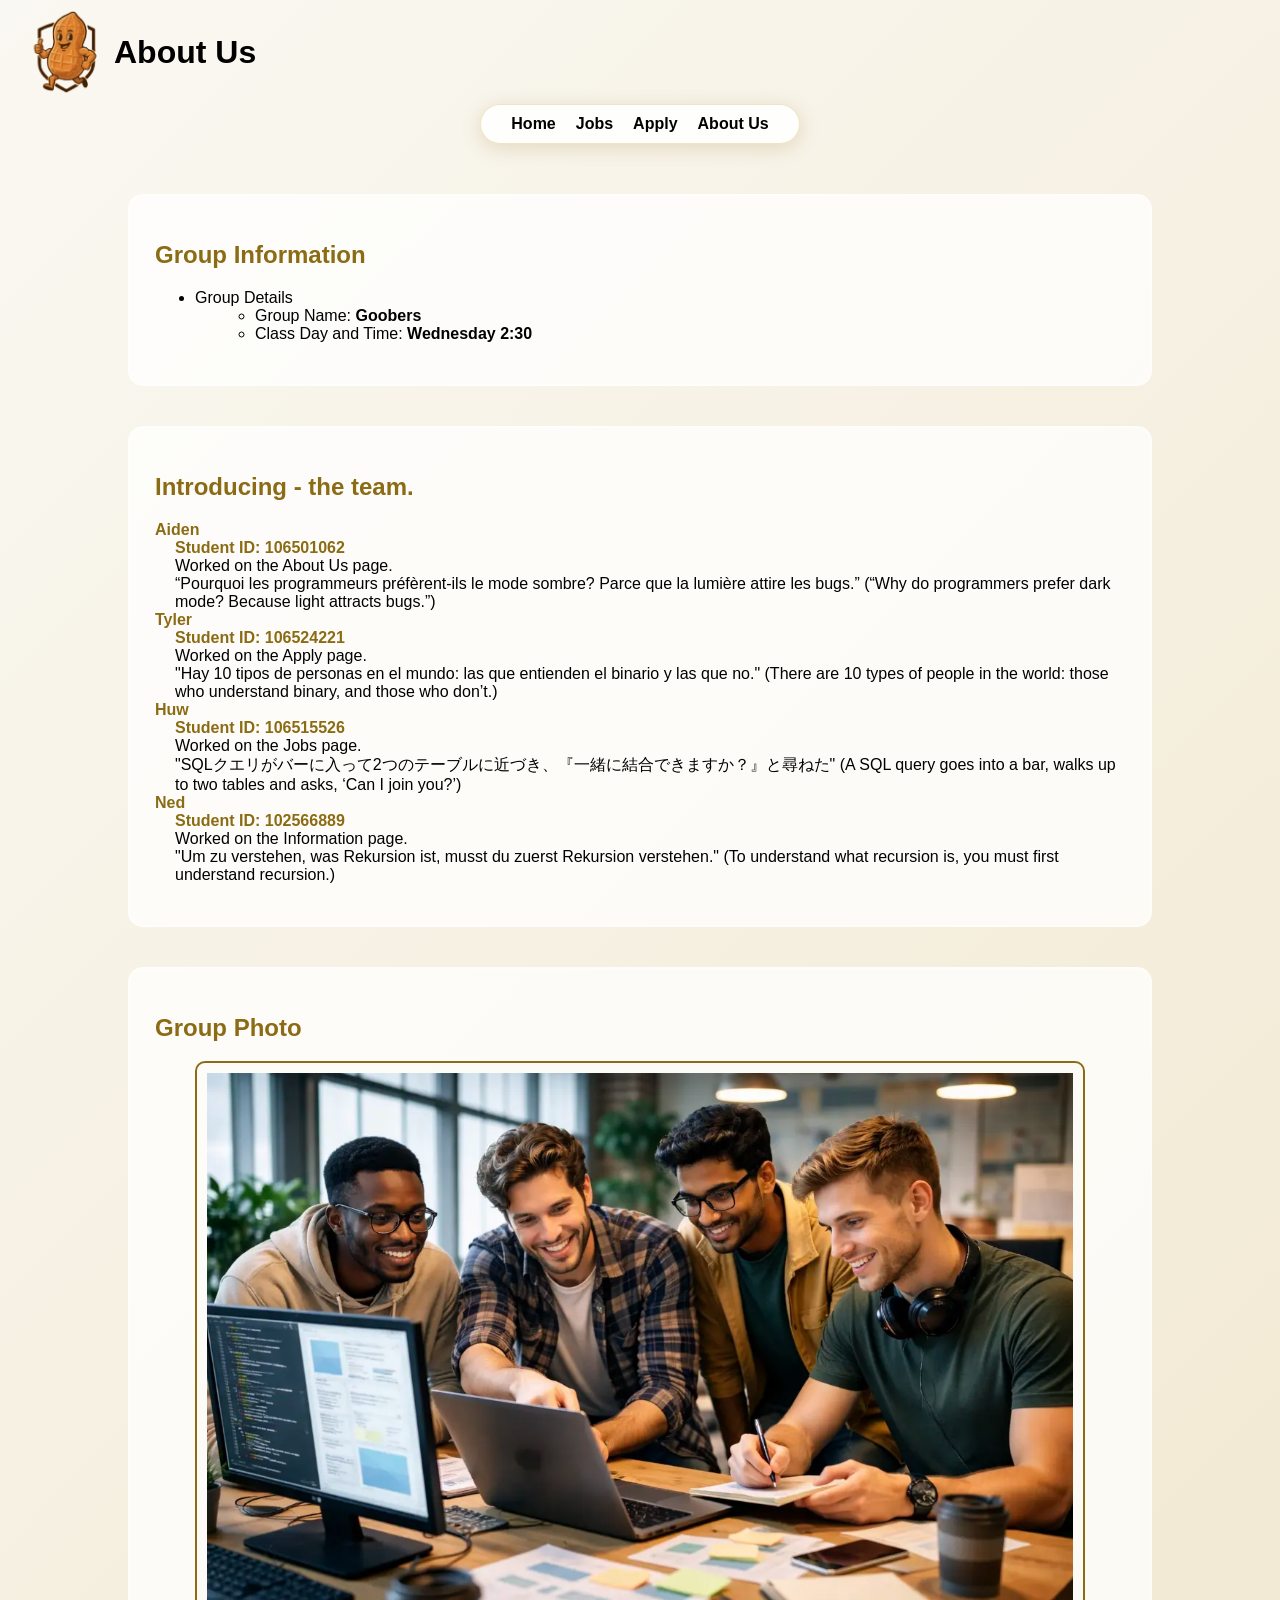
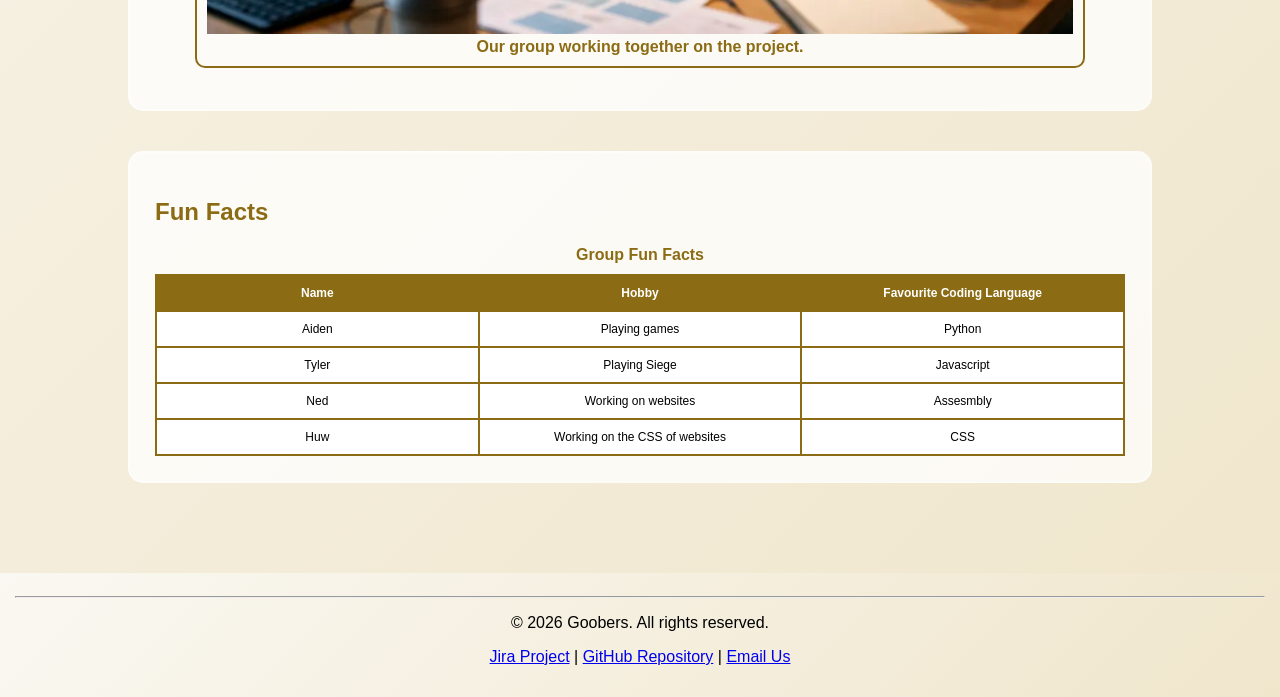
==== about_us.html @ b40efc5b "Attempt to address warnings identified by WAVE extension for all pages, added ARIA labels to Home pa" ====
<!DOCTYPE html>
<html lang="en">
   <head>
      <meta charset="UTF-8">
      <meta name="viewport" content="width=device-width, initial-scale=1.0">
      <title>About Us</title>
      <link rel="stylesheet" href="./styles/styles.css">
      <style>
         h1 {
         text-align: center;
         }
      </style>
   </head>
   <body>
      <header>
         <div id = "header">
           <img src="images/logo.png" alt="Goobers Logo" id="logo"></a>
            <h1>About Us</h1>
         </div>
         <nav id="links" aria-label="Main Navigation">
            <ul>
               <li><a href="index.html">Home</a></li>
               <li><a href="jobs.html">Jobs</a></li>
               <li><a href="apply.html">Apply</a></li>
               <li><a href="about_us.html" aria-current="page">About Us</a></li>
            </ul>
         </nav>
      </header>
      <main>
         <!-- group name and class time -->
         <section id="groupInfo" class="contentBox" aria-label="Group Information">
            <h2>Group Information</h2>
            <ul>
               <li>
                  Group Details
                  <ul>
                     <li>Group Name: <strong>Goobers</strong></li>
                     <li>Class Day and Time: <strong>Wednesday 2:30</strong></li>
                  </ul>
               </li>
            </ul>
         </section>
         <!-- member contributions -->
         <section id="contributions" class="contentBox" aria-label="Team Contributions">
            <h2>Introducing - the team.</h2>
            <dl>
               <dt>Aiden</dt>
               <dd class="student-id">Student ID: 106501062</dd>
               <dd>Worked on the About Us page.</dd>
               <dd>
                  “Pourquoi les programmeurs préfèrent-ils le mode sombre? Parce que la lumière attire les bugs.”  
                  (“Why do programmers prefer dark mode? Because light attracts bugs.”)
               </dd>
               <dt>Tyler</dt>
               <dd class="student-id">Student ID: 106524221</dd>
               <dd>Worked on the Apply page.</dd>
               <dd>
                  "Hay 10 tipos de personas en el mundo: las que entienden el binario y las que no."  
                  (There are 10 types of people in the world: those who understand binary, and those who don’t.)
               </dd>
               <dt>Huw</dt>
               <dd class="student-id">Student ID: 106515526</dd>
               <dd>Worked on the Jobs page.</dd>
               <dd>
                  "SQLクエリがバーに入って2つのテーブルに近づき、『一緒に結合できますか？』と尋ねた"  
                  (A SQL query goes into a bar, walks up to two tables and asks, ‘Can I join you?’)
               </dd>
               <dt>Ned</dt>
               <dd class="student-id">Student ID: 102566889</dd>
               <dd>Worked on the Information page.</dd>
               <dd>
                  "Um zu verstehen, was Rekursion ist, musst du zuerst Rekursion verstehen."  
                  (To understand what recursion is, you must first understand recursion.)
               </dd>
            </dl>
         </section>
         <!-- group photo -->
         <section id="groupPhoto" class="contentBox" aria-label="Group Photo">
            <h2>Group Photo</h2>
            <figure>
               <img src="images/working.webp" alt="Group photo of the Goobers team">
               <figcaption style="color:#8b6b13">
                  <strong>Our group working together on the project.</strong>
               </figcaption>
            </figure>
         </section>
         <!-- fun facts -->
         <section id="funFacts" class="contentBox" aria-label="Fun Facts">
            <h2>Fun Facts</h2>
            <table>
               <caption>Group Fun Facts</caption>
               <tr>
                  <th>Name</th>
                  <th>Hobby</th>
                  <th>Favourite Coding Language</th>
               </tr>
               <tr>
                  <td>Aiden</td>
                  <td>Playing games</td>
                  <td>Python</td>
               </tr>
               <tr>
                  <td>Tyler</td>
                  <td>Playing Siege</td>
                  <td>Javascript</td>
               </tr>
               <tr>
                  <td>Ned</td>
                  <td>Working on websites</td>
                  <td>Assesmbly</td>
               </tr>
               <tr>
                  <td>Huw</td>
                  <td>Working on the CSS of websites</td>
                  <td>CSS</td>
               </tr>
            </table>
         </section>
      </main>
      <!--footer -->
      <footer>
         <hr>
         <p>&copy; 2026 Goobers. All rights reserved.</p>
         <p>
            <a href="https://student-team-dxgbe8hd.atlassian.net/jira/software/projects/SCRUM/boards/1">Jira Project</a> |
            <a href="https://github.com/Res-ro/goobers-applied-web-sustainable-energy">GitHub Repository</a> |
            <a href="mailto:info@goobers.com">Email Us</a>
         </p>
      </footer>
   </body>
</html>
---- styles/styles.css ----
/* MAIN STYLES */
 @keyframes gradientShift {
     0% {
         background-position: 0% 50%;
    }
     50% {
         background-position: 100% 50%;
    }
     100% {
         background-position: 0% 50%;
    }
 }

 @-webkit-keyframes gradientShift {
  0%   { background-position: 0% 50%; }
  50%  { background-position: 100% 50%; }
  100% { background-position: 0% 50%; }
}

 body, main {
     width: 100%;
     margin: 0;
     padding: 0;
     font-family: Verdana, Geneva, sans-serif;
     background: linear-gradient(135deg, #faf8f2, #f0e6cc, #dab262, #f0e6cc, #faf8f2);
     background-size: 400% 400%;
     animation: gradientShift 32s ease infinite;
     -webkit-transform: translateZ(0);
     transform: translateZ(0); /* to fix gpu rendering */
}

 main a {
     display: inline-block;
     color: #8b6b13;
     font-weight: bold;
     text-decoration: none;
     padding: 8px 18px;
     border: 2px solid #8b6b13;
     border-radius: 20px;
     transition: background-color 0.3s ease, color 0.3s ease, transform 0.2s ease, box-shadow 0.3s ease;
}
 main a:hover {
     background-color: #8b6b13;
     color: white;
     transform: translateY(-2px);
     box-shadow: 0 4px 12px rgba(139, 107, 19, 0.3);
}
/* Logo */
 #logo {
     width: 100px;
     height: auto;
     float: left;
     margin-right: -8px;
}

#highlights img {
  max-width: 80%;
  height: auto;
  border-radius: 10px;
  display: block;
  margin: 0 auto 20px auto;
}

 #logo:hover {
     transform: scale(1.1) rotate(-3deg);
}


#header h1 {
     line-height: 100px;
     margin: 0;
     padding: 0;
}

#header {
  display: flex;
  align-items: center;
  padding: 2px 20px;
  gap: 2px;
}

main {
  width: 80%;
  margin: 30px auto;
  padding: 20px;
  background: transparent;
}
/* Navbar */
 #search-box {
     display: inline-flex;
     align-items: center;
     border-radius: 25px;
     overflow: hidden;
     box-shadow: 0 10px 35px rgba(0, 0, 0, 0.4);
     background: rgba(255, 255, 255, 0.8);
     margin: 0;
     margin-left: auto;
     padding: 0;
     border: none;
     gap: 0;
     width: auto;
     flex-direction: row;
     box-sizing: border-box;
}
 #search-box input {
  border: none;
  padding: 8px 14px;
  background: transparent;
  outline: none;
  font-family: inherit;
  width: 160px;
  min-width: 60px;
}
 
#links {
     margin: 0 auto 20px auto;
     width: fit-content;
     position: relative;
     background: rgba(255, 255, 255, 0.85);
     backdrop-filter: blur(8px);
     border-radius: 50px;
     padding: 0 30px;
     box-shadow: 0 4px 20px rgba(139, 107, 19, 0.2);
     border: 1px solid rgba(201, 168, 76, 0.3);
}
 #links ul {
     list-style: none;
     display: flex;
     justify-content: center;
     gap: 20px;
     margin: 0;
     padding: 0;
     cursor: pointer;
}
 #links li {
     padding: 10px 0;
}
 #links a {
     text-decoration: none;
     font-weight: bold;
     color: black;
     position: relative;
     padding-bottom: 4px;
}
 #links a::after {
     content: '';
     position: absolute;
     bottom: 0;
     left: 0;
     width: 0;
     height: 2px;
     background-color: #8b6b13;
     transition: width 0.3s ease;
}
 #links a:hover::after {
     width: 100%;
}
 #links a:hover {
     color: #8b6b13;
}
/* footer */
 footer {
     text-align: center;
     padding: 15px;
     margin-top: 30px;
     background: linear-gradient(135deg, #faf8f2, #f0e6cc, #dab262, #f0e6cc, #faf8f2);
     background-size: 400% 400%;
     animation: gradientShift 32s ease infinite;
     color: rgb(0, 0, 0);
}
/* ABOUT US CSS */
/* body content */
/* header */

/* sections */
 .contentBox {
     margin-bottom: 40px;
     padding: 25px;
     border-radius: 15px;
     background-color: rgba(255, 255, 255, 0.75);
     border: 2px solid rgba(255, 255, 255, 0.4);
     transition: background-color 0.5s ease, border-color 0.5s ease, transform 0.4s ease, box-shadow 0.4s ease;
}
 .contentBox:hover {
     background-color: rgba(255, 255, 255, 0.9);
     border: 2px solid rgba(201, 168, 76, 0.5);
     transform: translateY(-4px);
     box-shadow: 0 8px 20px rgba(139, 107, 19, 0.15);
}
/* headings */
 h2 {
     color: #8b6b13;
}
/* nested lists */
 .contentBox ul ul {
     list-style-type: circle;
     margin-left: 20px;
}
/* definition list */
 dt {
     font-weight: bold;
     color: #8b6b13;
}
 dd {
     margin-left: 20px;
}
/* student ID styling */
 .student-id {
     font-weight: bold;
     color: #8b6b13;
}
/* figure */
 figure {
     text-align: center;
     border: 2px solid #8b6b13;
     padding: 10px;
     border-radius: 10px;
}
/* table */
 table {
  width: 100%;
  border-collapse: collapse;
  background-color: #ffffff;
  table-layout: fixed;
  word-wrap: break-word;
}

th, td {
  padding: 10px;
  border: 2px solid #8b6b13;
  text-align: center;
  font-size: 0.75rem;
  word-break: keep-all;
}

 th {
     background-color: #8b6b13;
     color: #ffffff;
}
 tr:hover td {
     background-color: #d6b65c;
}
 caption {
     font-weight: bold;
     margin-bottom: 10px;
     color: #8b6b13;
}
 figure img {
     max-width: 100%;
     height: auto;
}
/* APPLY CSS */
/* MAIN FORM CARD */
 form {
     width: 600px;
     margin: 0 auto;
     display: flex;
     flex-direction: column;
     gap: 15px;
     padding: 25px;
     background: #ffffff;
     border: 2px solid #8b6b13;
     border-radius: 16px;
     box-shadow: 0 10px 25px rgba(0,0,0,0.15);
}
 .application-form {
     display: flex;
     flex-direction: column;
     justify-content: center;
     align-items: center;
}
/* SECTION "BUBBLES" */
 .reference, .personal, .address, .contact, .other {
     display: flex;
     flex-direction: column;
     gap: 10px;
     padding: 15px;
     border-radius: 12px;
     background: #f4f6f8;
}
/* skills section container */
 .skills {
     display: grid;
     gap: 24px;
     padding: 15px;
     border-radius: 12px;
     background: #f4f6f8;
}
/* LABELS */
 label {
     font-weight: bold;
}
/* INPUTS */
 input, select, textarea {
     padding: 8px;
     border-radius: 6px;
     border: 1px solid #ccc;
     box-sizing: border-box;
}
/* focus effect */
 input:focus, select:focus, textarea:focus {
     outline: none;
     border-color: #8b6b13;
     box-shadow: 0 0 6px rgba(188,145,26,0.4);
}
/* BUTTON */
 button {
     padding: 12px;
     background: #8b6b13;
     color: white;
     border: none;
     border-radius: 8px;
     cursor: pointer;
     font-weight: bold;
}
 button:hover {
     background: #a87f14;
}
/* JOBS CSS */
/* Job Card Formatting and Function */
 .job-cards-container {
     display: flex;
     flex-wrap: wrap;
     justify-content: flex-start;
     margin: 0 auto;
     border-radius: 5px;
}
 .modal-toggle {
     display: none;
}
/* Job Card Style */
 .job-cards {
     box-shadow: 0 4px 8px 0 rgba(0,0,0,0.2);
     transition: 0.3s;
     border-radius: 5px;
     width: 30%;
     height: 300px;
     border: 1px solid lightgrey;
     margin: 1%;
}
 .job-description {
     display: -webkit-box;
     -webkit-box-orient: vertical;
     -webkit-line-clamp: 3;
    /* number of lines shown */
     overflow: hidden;
     text-overflow: ellipsis;
}
 .job-cards:hover {
     box-shadow: 0 8px 16px 0 rgba(0,0,0,0.2);
}
 .job-card-contents {
     padding: 2px 16px;
     font-size: x-large;
}
/* Job Modal Style */
 .job-modal {
     display: flex;
     position: fixed;
     z-index: 10;
     left: 0;
     top: 0;
     width: 100%;
     height: 100%;
     background-color: rgba(0,0,0,0.6);
     justify-content: center;
     align-items: center;
     padding: 20px;
     box-sizing: border-box;
     opacity: 0;
     pointer-events: none;
     transition: opacity 0.1s ease;
}
 .modal-content {
     position: relative;
     background-color: white;
     max-width: 600px;
     width: 80%;
     height: 70vh;
     overflow-y: auto;
     padding: 20px;
     border: 1px solid gray;
     border-radius: 5px;
     transform: translateY(-30px) scale(0.95);
     transition: transform 0.2s ease;
}
 .modal-bg {
     position: absolute;
     width: 100%;
     height: 100%;
     cursor: pointer;
}
 .modal-toggle:checked ~ .job-modal {
     opacity: 1;
     pointer-events: auto;
}
 .modal-toggle:checked ~ .job-modal .modal-content {
     transform: translateY(0) scale(1);
}
 .exit {
     color: red;
     float: right;
     top: 0;
     right: 0;
     position: absolute;
     padding: 20px 25px;
     font-size: 28px;
     font-weight: bold;
     text-decoration: none;
}
 .exit:hover, .exit:focus {
     color: darkred;
     cursor: pointer;
}
 .apply-row {
     display: flex;
     align-items: center;
     justify-content: space-between;
     margin-top: 15px;
}
 .job-ref {
     font-size: 0.75rem;
     color: grey;
     font-weight: normal;
}

/* responsive criteria */
@media (max-width: 768px) {
body, main {
  width: 100%;
  margin: 0;
  padding: 0;
  font-family: Verdana, Geneva, sans-serif;
  background: linear-gradient(135deg, #faf8f2, #f0e6cc, #dab262, #f0e6cc, #faf8f2);
  background-size: 400% 400%;
  animation: gradientShift 4s ease infinite;
  -webkit-animation: gradientShift 4s ease infinite;
  -webkit-transform: translateZ(0);
  transform: translateZ(0);
}

  #header {
    flex-wrap: wrap;
    padding: 10px;
    gap: 8px;
  }

  #header h1 {
    line-height: normal;
    font-size: 1.4rem;
  }

  #logo {
    width: 70px;
    margin-right: 0;
  }

  #search-box {
    margin-left: 0;
    width: 100%;
  }

  #search-box input {
    width: 100%;
  }

  #links {
    width: 100%;
    border-radius: 12px;
    padding: 0 10px;
    box-sizing: border-box;
  }

  #links ul {
    flex-wrap: wrap;
    justify-content: center;
    gap: 10px;
  }

  main {
    width: 95%;
    padding: 10px;
  }

  .contentBox {
    padding: 15px;
  }

  form {
    width: 95%;
    box-sizing: border-box;
  }

  .job-cards {
    width: 100%;
    margin: 2% 0;
    height: auto;
  }

  table {
    font-size: 0.7rem;
  }

  th, td {
    padding: 6px;
    font-size: 0.65rem;
  }

  .modal-content {
    width: 95%;
    height: 85vh;
  }

  footer {
    font-size: 0.85rem;
    padding: 10px;
  }
}
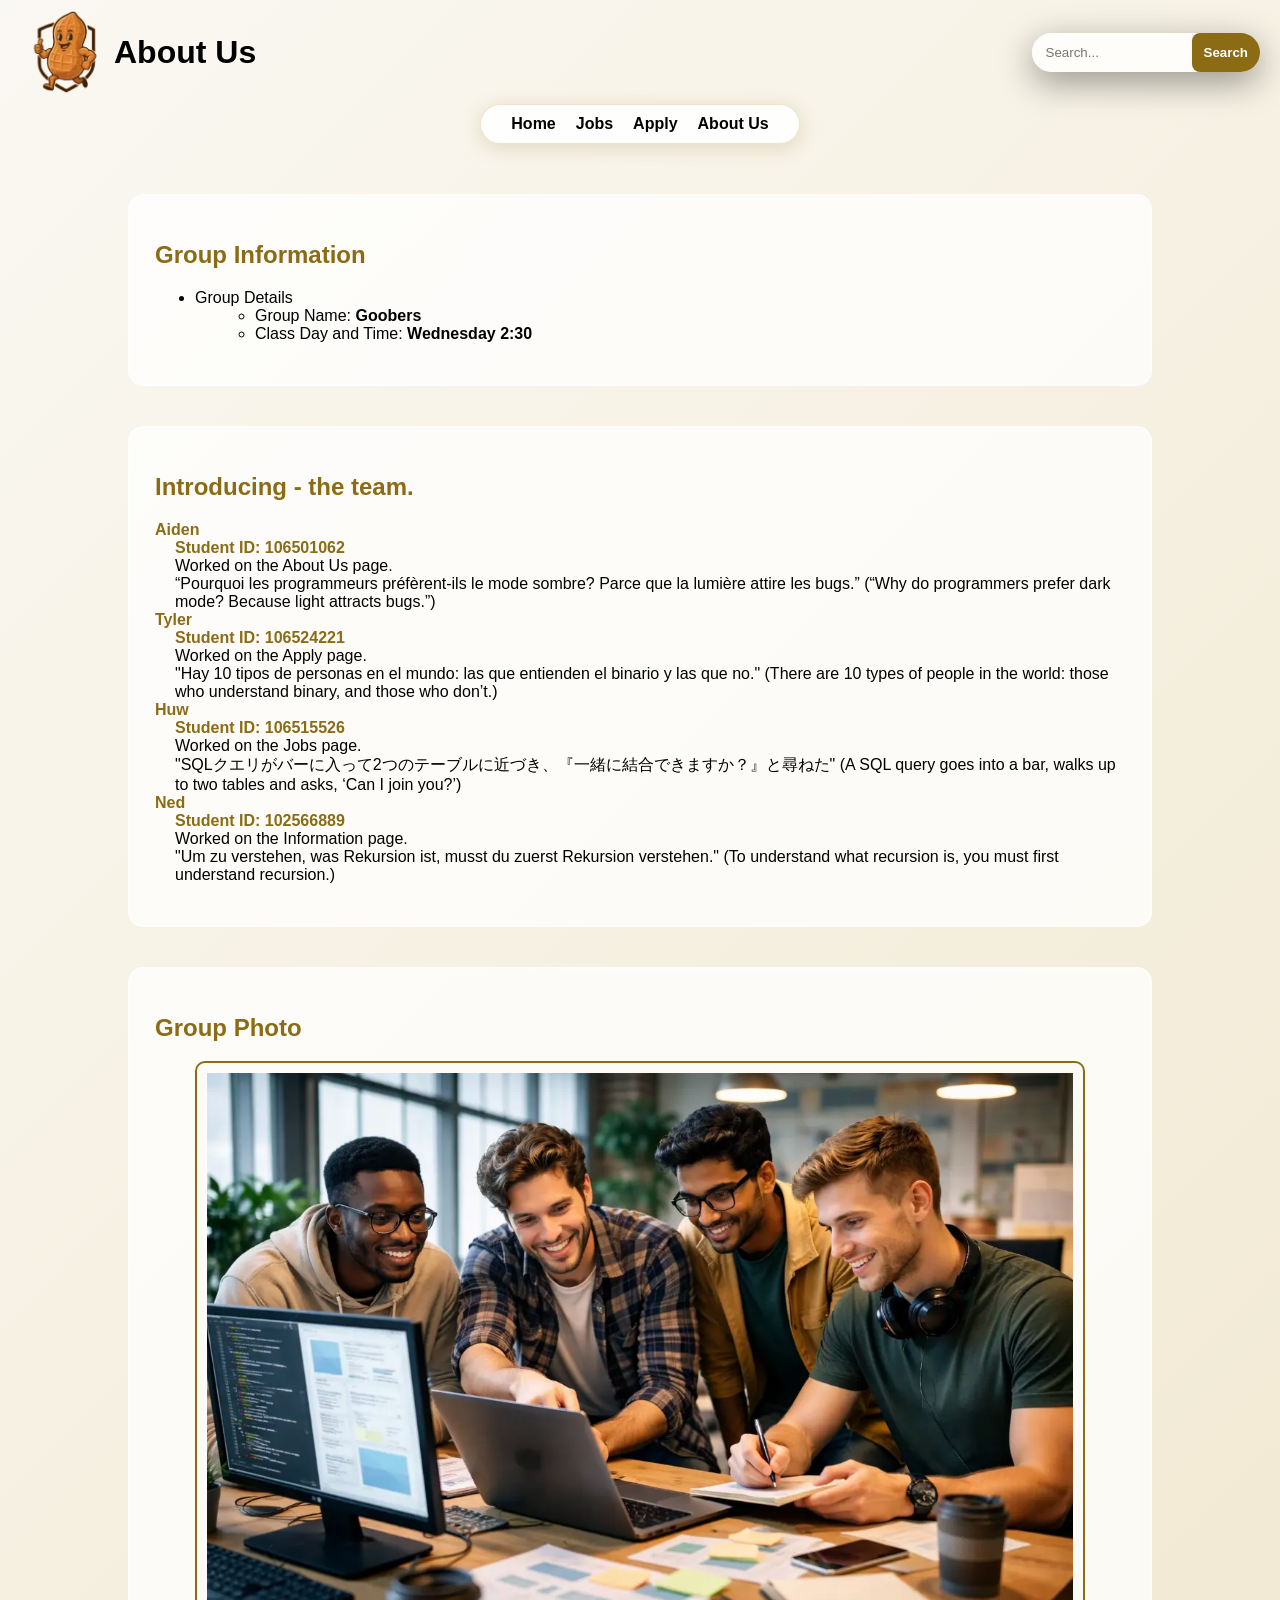
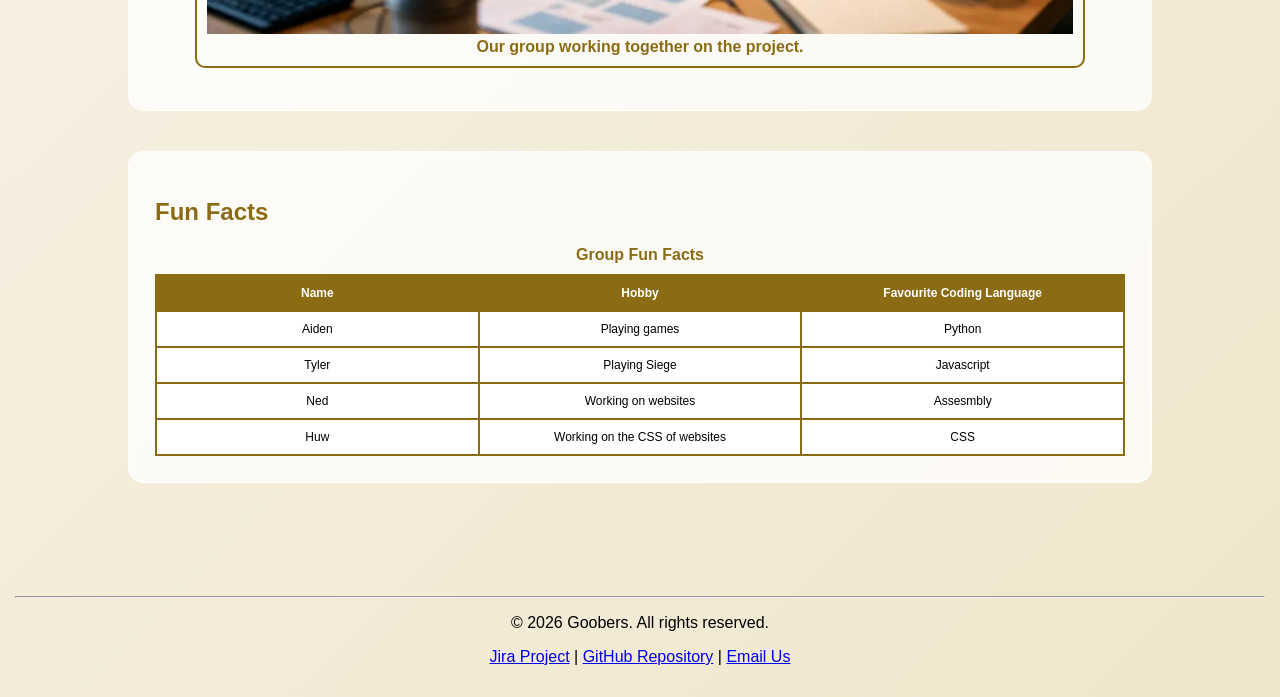
==== commit 14c83fab: "Added search bar to each page" ====
--- a/about_us.html
+++ b/about_us.html
@@ -16,6 +16,17 @@
          <div id = "header">
            <img src="images/logo.png" alt="Goobers Logo" id="logo"></a>
             <h1>About Us</h1>
+        <form id="search-box" action="#" aria-label="Site search">
+
+          <label for="search-input" class="visually-hidden">Search the site</label>
+
+          <input type="text" id="search-input" placeholder="Search..." name="search" aria-label="Search input field">
+
+          <button type="submit" aria-label="Submit search">
+            Search
+          </button>
+
+        </form>
          </div>
          <nav id="links" aria-label="Main Navigation">
             <ul>
@@ -48,28 +59,28 @@
                <dd class="student-id">Student ID: 106501062</dd>
                <dd>Worked on the About Us page.</dd>
                <dd>
-                  “Pourquoi les programmeurs préfèrent-ils le mode sombre? Parce que la lumière attire les bugs.”  
+                  “Pourquoi les programmeurs préfèrent-ils le mode sombre? Parce que la lumière attire les bugs.”
                   (“Why do programmers prefer dark mode? Because light attracts bugs.”)
                </dd>
                <dt>Tyler</dt>
                <dd class="student-id">Student ID: 106524221</dd>
                <dd>Worked on the Apply page.</dd>
                <dd>
-                  "Hay 10 tipos de personas en el mundo: las que entienden el binario y las que no."  
+                  "Hay 10 tipos de personas en el mundo: las que entienden el binario y las que no."
                   (There are 10 types of people in the world: those who understand binary, and those who don’t.)
                </dd>
                <dt>Huw</dt>
                <dd class="student-id">Student ID: 106515526</dd>
                <dd>Worked on the Jobs page.</dd>
                <dd>
-                  "SQLクエリがバーに入って2つのテーブルに近づき、『一緒に結合できますか？』と尋ねた"  
+                  "SQLクエリがバーに入って2つのテーブルに近づき、『一緒に結合できますか？』と尋ねた"
                   (A SQL query goes into a bar, walks up to two tables and asks, ‘Can I join you?’)
                </dd>
                <dt>Ned</dt>
                <dd class="student-id">Student ID: 102566889</dd>
                <dd>Worked on the Information page.</dd>
                <dd>
-                  "Um zu verstehen, was Rekursion ist, musst du zuerst Rekursion verstehen."  
+                  "Um zu verstehen, was Rekursion ist, musst du zuerst Rekursion verstehen."
                   (To understand what recursion is, you must first understand recursion.)
                </dd>
             </dl>
@@ -128,4 +139,4 @@
          </p>
       </footer>
    </body>
-</html>+</html>
--- a/styles/styles.css
+++ b/styles/styles.css
@@ -51,6 +51,18 @@
      height: auto;
      float: left;
      margin-right: -8px;
+}
+/* Visually hides form label*/
+.visually-hidden {
+  position: absolute;
+  width: 1px;
+  height: 1px;
+  padding: 0;
+  margin: -1px;
+  overflow: hidden;
+  clip: rect(0, 0, 0, 0);
+  white-space: nowrap;
+  border: 0;
 }
 
 #highlights img {
@@ -111,7 +123,7 @@
   width: 160px;
   min-width: 60px;
 }
- 
+
 #links {
      margin: 0 auto 20px auto;
      width: fit-content;
@@ -163,9 +175,9 @@
      text-align: center;
      padding: 15px;
      margin-top: 30px;
-     background: linear-gradient(135deg, #faf8f2, #f0e6cc, #dab262, #f0e6cc, #faf8f2);
-     background-size: 400% 400%;
-     animation: gradientShift 32s ease infinite;
+     /* background: linear-gradient(135deg, #faf8f2, #f0e6cc, #dab262, #f0e6cc, #faf8f2); */
+     /* background-size: 400% 400%; */
+     /* animation: gradientShift 32s ease infinite; */
      color: rgb(0, 0, 0);
 }
 /* ABOUT US CSS */
@@ -303,6 +315,26 @@
      border-color: #8b6b13;
      box-shadow: 0 0 6px rgba(188,145,26,0.4);
 }
+
+/* Fieldset and legend change */
+.skills-grid fieldset {
+    border: none;
+    padding: 0;
+    margin: 0;
+    display: flex;
+    flex-direction: row;
+    gap: 8px;
+}
+
+.skills-grid fieldset legend {
+    font-weight: bold;
+    margin-bottom: 8px;
+}
+
+.skills-grid fieldset label {
+    display: inline;
+}
+
 /* BUTTON */
  button {
      padding: 12px;
@@ -515,4 +547,4 @@
     font-size: 0.85rem;
     padding: 10px;
   }
-}+}
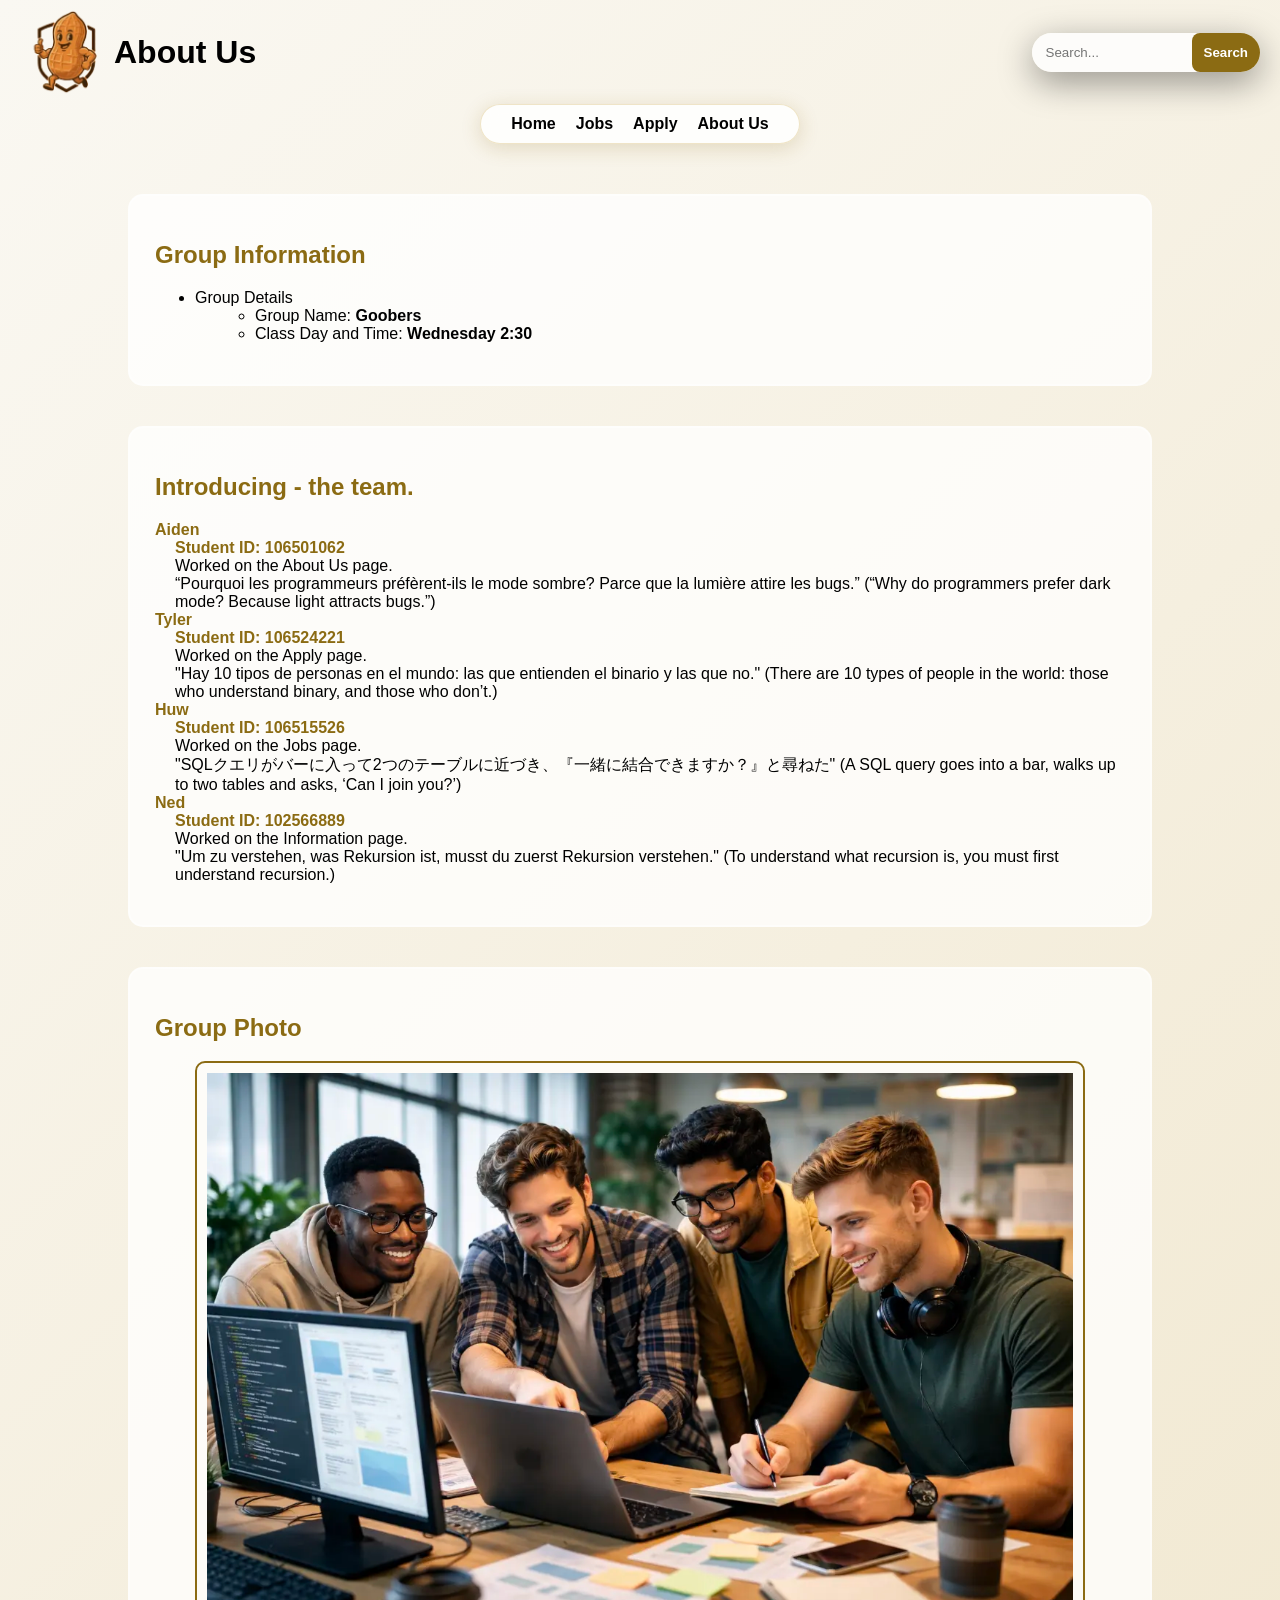
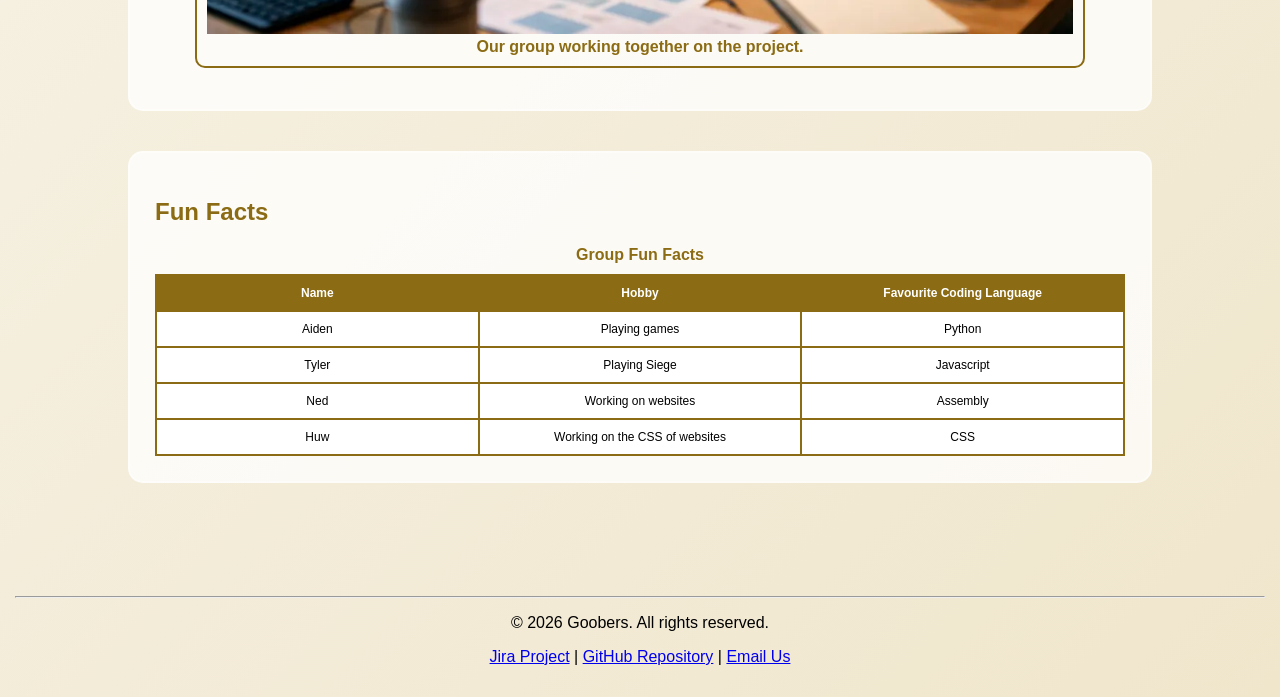
==== commit 9ac073de: "Added relevant comments to About Us Page, Home Page, and styles.css" ====
--- a/about_us.html
+++ b/about_us.html
@@ -5,7 +5,8 @@
       <meta name="viewport" content="width=device-width, initial-scale=1.0">
       <title>About Us</title>
       <link rel="stylesheet" href="./styles/styles.css">
-      <style>
+     <!-- Example of Embedded CSS-->
+     <style>  
          h1 {
          text-align: center;
          }
@@ -14,13 +15,15 @@
    <body>
       <header>
          <div id = "header">
-           <img src="images/logo.png" alt="Goobers Logo" id="logo"></a>
+	      <a href="index.html">
+		  <img src="images/logo.png" alt="Goobers Logo" id="logo" aria-label="Go to homepage" title="Take me home!">
+	      </a>
             <h1>About Us</h1>
         <form id="search-box" action="#" aria-label="Site search">
 
           <label for="search-input" class="visually-hidden">Search the site</label>
 
-          <input type="text" id="search-input" placeholder="Search..." name="search" aria-label="Search input field">
+          <input type="text" id="search-input" placeholder="Search..." name="search" pattern="[A-Za-z0-9\s.,'-]{1,100}" maxlength="100" aria-label="Search input field">
 
           <button type="submit" aria-label="Submit search">
             Search
@@ -28,6 +31,7 @@
 
         </form>
          </div>
+         <!-- navigation bar -->
          <nav id="links" aria-label="Main Navigation">
             <ul>
                <li><a href="index.html">Home</a></li>
@@ -51,7 +55,7 @@
                </li>
             </ul>
          </section>
-         <!-- member contributions -->
+         <!-- member contributions displayed using definition lists -->
          <section id="contributions" class="contentBox" aria-label="Team Contributions">
             <h2>Introducing - the team.</h2>
             <dl>
@@ -118,7 +122,7 @@
                <tr>
                   <td>Ned</td>
                   <td>Working on websites</td>
-                  <td>Assesmbly</td>
+                  <td>Assembly</td>
                </tr>
                <tr>
                   <td>Huw</td>
--- a/styles/styles.css
+++ b/styles/styles.css
@@ -1,3 +1,7 @@
+ /* MAIN STYLES / index.html */
+/* Some parts of this section of code were generated or adapted using ChatGPT (OpenAI, version GPT-5, October 2025). 
+All AI-generated code was reviewed and modified by the author before use.*/
+ 
  /* MAIN STYLES */
  @keyframes gradientShift {
      0% {
@@ -11,6 +15,8 @@
     }
  }
 
+ /* AI-assisted structure for smooth gradient animation shifts (ChatGPT GPT-5, October 2025).*/
+
  @-webkit-keyframes gradientShift {
   0%   { background-position: 0% 50%; }
   50%  { background-position: 100% 50%; }
@@ -24,11 +30,10 @@
      font-family: Verdana, Geneva, sans-serif;
      background: linear-gradient(135deg, #faf8f2, #f0e6cc, #dab262, #f0e6cc, #faf8f2);
      background-size: 400% 400%;
-     animation: gradientShift 32s ease infinite;
-     -webkit-transform: translateZ(0);
-     transform: translateZ(0); /* to fix gpu rendering */
-}
-
+     animation: gradientShift 16s ease infinite;
+}
+/* AI-assisted refinement of background transition effects for smoother user experience. (ChatGPT GPT-5, October 2025).*/
+/* MAIN LINK STYLING */
  main a {
      display: inline-block;
      color: #8b6b13;
@@ -45,6 +50,7 @@
      transform: translateY(-2px);
      box-shadow: 0 4px 12px rgba(139, 107, 19, 0.3);
 }
+/* AI-assisted refinement of hover transition effects and button like shape for links (ChatGPT GPT-5, October 2025).*/
 /* Logo */
  #logo {
      width: 100px;
@@ -64,6 +70,8 @@
   white-space: nowrap;
   border: 0;
 }
+/* Visually hidden function inspired by: https://a11y-guidelines.orange.com/en/articles/accessible-hiding/#:~:text=The%20conventional%20way%20is%20to,also%20for%20screen%20reader%20users. Accessed: 18 Apr 2026 */
+
 
 #highlights img {
   max-width: 80%;
@@ -76,14 +84,9 @@
  #logo:hover {
      transform: scale(1.1) rotate(-3deg);
 }
-
-
-#header h1 {
-     line-height: 100px;
-     margin: 0;
-     padding: 0;
-}
-
+/* Transform function inspired by: https://www.w3schools.com/cssref/css3_pr_transform.php Accessed: 18 Apr 2026 */
+
+/* HEADER */
 #header {
   display: flex;
   align-items: center;
@@ -91,13 +94,22 @@
   gap: 2px;
 }
 
+
+#header h1 {
+     line-height: 100px;
+     margin: 0;
+     padding: 0;
+}
+
+
 main {
   width: 80%;
   margin: 30px auto;
   padding: 20px;
   background: transparent;
 }
-/* Navbar */
+
+/* Search box */
  #search-box {
      display: inline-flex;
      align-items: center;
@@ -114,6 +126,7 @@
      flex-direction: row;
      box-sizing: border-box;
 }
+
  #search-box input {
   border: none;
   padding: 8px 14px;
@@ -124,6 +137,8 @@
   min-width: 60px;
 }
 
+/* Search function inspired by: https://www.w3schools.com/HOWTO/howto_css_searchbar.asp  Accessed: 18 Apr 2026 */
+/* Navbar links*/
 #links {
      margin: 0 auto 20px auto;
      width: fit-content;
@@ -170,14 +185,13 @@
  #links a:hover {
      color: #8b6b13;
 }
+/* AI-assisted styling for navigation bar layout and animated underline effects using ChatGPT (OpenAI, GPT-5, October 2025). */
+
 /* footer */
  footer {
      text-align: center;
      padding: 15px;
      margin-top: 30px;
-     /* background: linear-gradient(135deg, #faf8f2, #f0e6cc, #dab262, #f0e6cc, #faf8f2); */
-     /* background-size: 400% 400%; */
-     /* animation: gradientShift 32s ease infinite; */
      color: rgb(0, 0, 0);
 }
 /* ABOUT US CSS */
@@ -199,6 +213,8 @@
      transform: translateY(-4px);
      box-shadow: 0 8px 20px rgba(139, 107, 19, 0.15);
 }
+
+/* AI-assisted UI enhancements for hover interactivity and elevation effects using ChatGPT (OpenAI, GPT-5, October 2025). */
 /* headings */
  h2 {
      color: #8b6b13;
@@ -228,22 +244,25 @@
      padding: 10px;
      border-radius: 10px;
 }
-/* table */
+/* table configuration */
  table {
   width: 100%;
   border-collapse: collapse;
   background-color: #ffffff;
   table-layout: fixed;
-  word-wrap: break-word;
-}
+  word-wrap: break-word; 
+}
+/* Word wrap inspired by: https://www.w3schools.com/cssref/css3_pr_word-wrap.php Accessed: 18 Apr 2026 */
+
 
 th, td {
   padding: 10px;
   border: 2px solid #8b6b13;
   text-align: center;
   font-size: 0.75rem;
-  word-break: keep-all;
-}
+  word-break: keep-all; 
+}
+/* Word break inspired by: https://developer.mozilla.org/en-US/docs/Web/CSS/Reference/Properties/word-break  Accessed: 18 Apr 2026 */
 
  th {
      background-color: #8b6b13;
@@ -349,6 +368,13 @@
      background: #a87f14;
 }
 /* JOBS CSS */
+/* Job Intro Section */
+.top-layout {
+  display: flex;
+  justify-content: space-between;
+  align-items: flex-start;
+  gap: 20px;
+}
 /* Job Card Formatting and Function */
  .job-cards-container {
      display: flex;
@@ -366,8 +392,9 @@
      transition: 0.3s;
      border-radius: 5px;
      width: 30%;
-     height: 300px;
+     min-height: 300px;
      border: 1px solid lightgrey;
+     background-color: rgba(255, 255, 255, 0.75);
      margin: 1%;
 }
  .job-description {
@@ -380,6 +407,7 @@
 }
  .job-cards:hover {
      box-shadow: 0 8px 16px 0 rgba(0,0,0,0.2);
+     background-color: rgba(255, 255, 255, 0.9);
 }
  .job-card-contents {
      padding: 2px 16px;
@@ -421,6 +449,7 @@
      width: 100%;
      height: 100%;
      cursor: pointer;
+     
 }
  .modal-toggle:checked ~ .job-modal {
      opacity: 1;
@@ -452,7 +481,7 @@
 }
  .job-ref {
      font-size: 0.75rem;
-     color: grey;
+     color: black;
      font-weight: normal;
 }
 
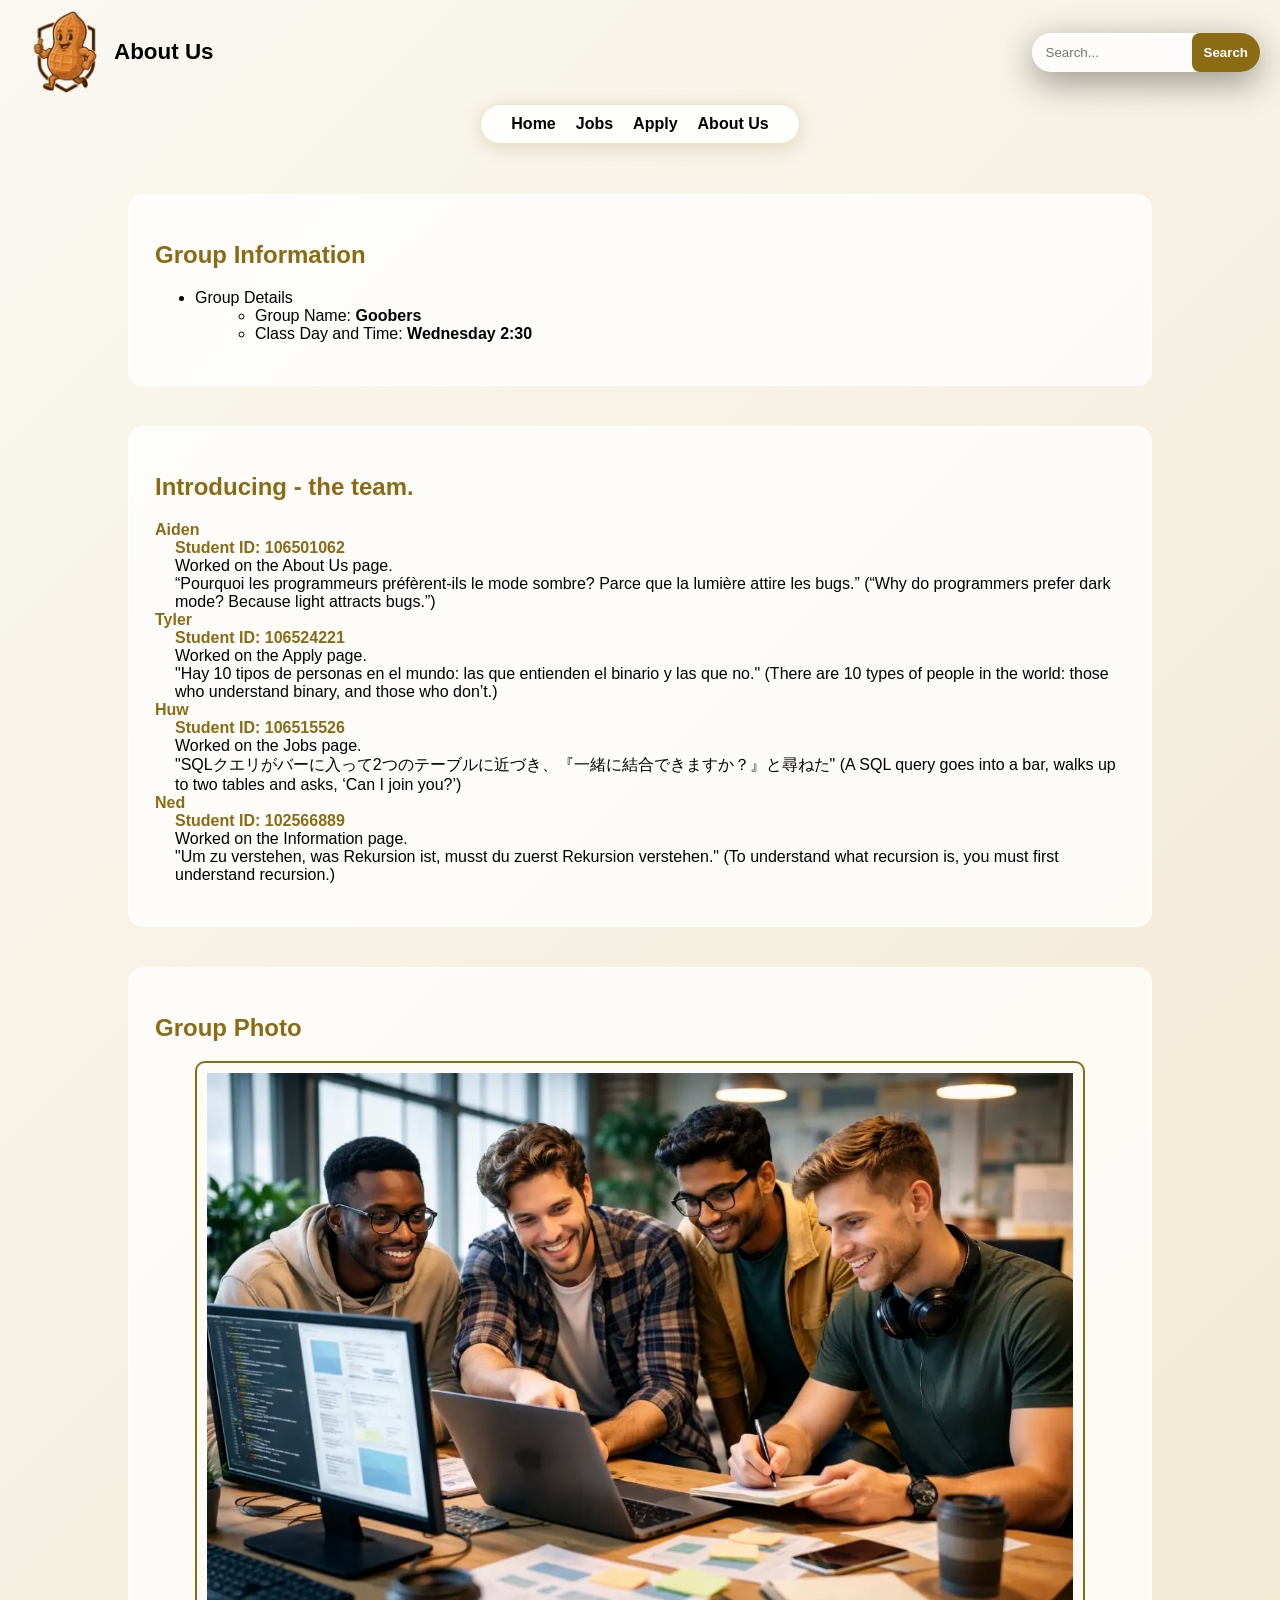
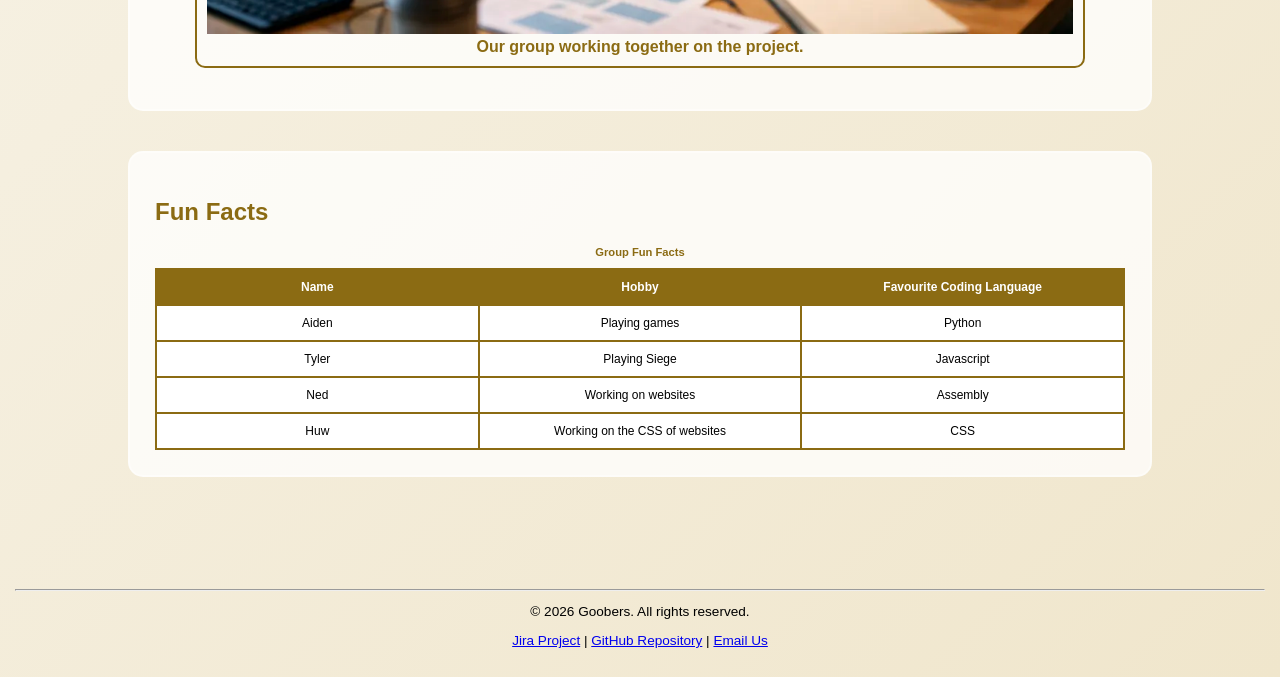
==== commit c1352651: "Added more comments" ====
--- a/about_us.html
+++ b/about_us.html
@@ -93,6 +93,7 @@
          <section id="groupPhoto" class="contentBox" aria-label="Group Photo">
             <h2>Group Photo</h2>
             <figure>
+               <!-- Image generated using GPT Image 1.5 (OpenAI, October 2025). Reviewed and edited before use. -->
                <img src="images/working.webp" alt="Group photo of the Goobers team">
                <figcaption style="color:#8b6b13">
                   <strong>Our group working together on the project.</strong>
--- a/styles/styles.css
+++ b/styles/styles.css
@@ -1,4 +1,4 @@
- /* MAIN STYLES / index.html */
+ /* MAIN STYLES / predominantly used by index.html */
 /* Some parts of this section of code were generated or adapted using ChatGPT (OpenAI, version GPT-5, October 2025). 
 All AI-generated code was reviewed and modified by the author before use.*/
  
@@ -16,7 +16,6 @@
  }
 
  /* AI-assisted structure for smooth gradient animation shifts (ChatGPT GPT-5, October 2025).*/
-
  @-webkit-keyframes gradientShift {
   0%   { background-position: 0% 50%; }
   50%  { background-position: 100% 50%; }
@@ -32,6 +31,86 @@
      background-size: 400% 400%;
      animation: gradientShift 16s ease infinite;
 }
+
+
+    #header {
+      flex-wrap: wrap;
+      padding: 10px;
+      gap: 8px;
+    }
+  
+    #header h1 {
+      line-height: normal;
+      font-size: 1.4rem;
+    }
+  
+    #logo {
+      width: 70px;
+      margin-right: 0;
+    }
+  
+    #search-box {
+      margin-left: 0;
+      width: 100%;
+    }
+  
+    #search-box input {
+      width: 100%;
+    }
+  
+    #links {
+      width: 100%;
+      border-radius: 12px;
+      padding: 0 10px;
+      box-sizing: border-box;
+    }
+  
+    #links ul {
+      flex-wrap: wrap;
+      justify-content: center;
+      gap: 10px;
+    }
+  
+    main {
+      width: 95%;
+      padding: 10px;
+    }
+  
+    .contentBox {
+      padding: 15px;
+    }
+  
+    form {
+      width: 95%;
+      box-sizing: border-box;
+    }
+  
+    .job-cards {
+      width: 100%;
+      margin: 2% 0;
+      height: auto;
+    }
+  
+    table {
+      font-size: 0.7rem;
+    }
+  
+    th, td {
+      padding: 6px;
+      font-size: 0.65rem;
+    }
+  
+    .modal-content {
+      width: 95%;
+      height: 85vh;
+    }
+  
+    footer {
+      font-size: 0.85rem;
+      padding: 10px;
+    }
+  
+  
 /* AI-assisted refinement of background transition effects for smoother user experience. (ChatGPT GPT-5, October 2025).*/
 /* MAIN LINK STYLING */
  main a {
@@ -44,13 +123,15 @@
      border-radius: 20px;
      transition: background-color 0.3s ease, color 0.3s ease, transform 0.2s ease, box-shadow 0.3s ease;
 }
+
+/* AI-assisted refinement of hover transition effects and button like shape for links (ChatGPT GPT-5, October 2025).*/
  main a:hover {
      background-color: #8b6b13;
      color: white;
      transform: translateY(-2px);
      box-shadow: 0 4px 12px rgba(139, 107, 19, 0.3);
 }
-/* AI-assisted refinement of hover transition effects and button like shape for links (ChatGPT GPT-5, October 2025).*/
+
 /* Logo */
  #logo {
      width: 100px;
@@ -59,6 +140,7 @@
      margin-right: -8px;
 }
 /* Visually hides form label*/
+/* Visually hidden function inspired by: https://a11y-guidelines.orange.com/en/articles/accessible-hiding/#:~:text=The%20conventional%20way%20is%20to,also%20for%20screen%20reader%20users. Accessed: 18 Apr 2026 */
 .visually-hidden {
   position: absolute;
   width: 1px;
@@ -70,8 +152,6 @@
   white-space: nowrap;
   border: 0;
 }
-/* Visually hidden function inspired by: https://a11y-guidelines.orange.com/en/articles/accessible-hiding/#:~:text=The%20conventional%20way%20is%20to,also%20for%20screen%20reader%20users. Accessed: 18 Apr 2026 */
-
 
 #highlights img {
   max-width: 80%;
@@ -80,11 +160,10 @@
   display: block;
   margin: 0 auto 20px auto;
 }
-
+/* Transform function inspired by: https://www.w3schools.com/cssref/css3_pr_transform.php Accessed: 18 Apr 2026 */
  #logo:hover {
      transform: scale(1.1) rotate(-3deg);
 }
-/* Transform function inspired by: https://www.w3schools.com/cssref/css3_pr_transform.php Accessed: 18 Apr 2026 */
 
 /* HEADER */
 #header {
@@ -110,6 +189,7 @@
 }
 
 /* Search box */
+/* Search function inspired by: https://www.w3schools.com/HOWTO/howto_css_searchbar.asp  Accessed: 18 Apr 2026 */
  #search-box {
      display: inline-flex;
      align-items: center;
@@ -137,7 +217,7 @@
   min-width: 60px;
 }
 
-/* Search function inspired by: https://www.w3schools.com/HOWTO/howto_css_searchbar.asp  Accessed: 18 Apr 2026 */
+
 /* Navbar links*/
 #links {
      margin: 0 auto 20px auto;
@@ -186,7 +266,6 @@
      color: #8b6b13;
 }
 /* AI-assisted styling for navigation bar layout and animated underline effects using ChatGPT (OpenAI, GPT-5, October 2025). */
-
 /* footer */
  footer {
      text-align: center;
@@ -244,7 +323,9 @@
      padding: 10px;
      border-radius: 10px;
 }
+
 /* table configuration */
+/* Word wrap inspired by: https://www.w3schools.com/cssref/css3_pr_word-wrap.php Accessed: 18 Apr 2026 */
  table {
   width: 100%;
   border-collapse: collapse;
@@ -252,9 +333,9 @@
   table-layout: fixed;
   word-wrap: break-word; 
 }
-/* Word wrap inspired by: https://www.w3schools.com/cssref/css3_pr_word-wrap.php Accessed: 18 Apr 2026 */
-
-
+
+
+/* Word break inspired by: https://developer.mozilla.org/en-US/docs/Web/CSS/Reference/Properties/word-break  Accessed: 18 Apr 2026 */
 th, td {
   padding: 10px;
   border: 2px solid #8b6b13;
@@ -262,7 +343,7 @@
   font-size: 0.75rem;
   word-break: keep-all; 
 }
-/* Word break inspired by: https://developer.mozilla.org/en-US/docs/Web/CSS/Reference/Properties/word-break  Accessed: 18 Apr 2026 */
+
 
  th {
      background-color: #8b6b13;
@@ -485,95 +566,18 @@
      font-weight: normal;
 }
 
-/* responsive criteria */
+/* AI-assisted responsiveness design implementation on screen sizes which are less than 768px (ChatGPT GPT-5, October 2025).*/
 @media (max-width: 768px) {
-body, main {
-  width: 100%;
-  margin: 0;
-  padding: 0;
-  font-family: Verdana, Geneva, sans-serif;
-  background: linear-gradient(135deg, #faf8f2, #f0e6cc, #dab262, #f0e6cc, #faf8f2);
-  background-size: 400% 400%;
-  animation: gradientShift 4s ease infinite;
-  -webkit-animation: gradientShift 4s ease infinite;
-  -webkit-transform: translateZ(0);
-  transform: translateZ(0);
-}
-
-  #header {
-    flex-wrap: wrap;
-    padding: 10px;
-    gap: 8px;
+  body, main{
+    width: 100%;
+    margin: 0;
+    padding: 0;
+    font-family: Verdana, Geneva, sans-serif;
+    background: linear-gradient(135deg, #faf8f2, #f0e6cc, #dab262, #f0e6cc, #faf8f2);
+    background-size: 400% 400%;
+    animation: gradientShift 4s ease infinite;
+    -webkit-animation: gradientShift 4s ease infinite;
+    -webkit-transform: translateZ(0);
+    transform: translateZ(0);
   }
-
-  #header h1 {
-    line-height: normal;
-    font-size: 1.4rem;
-  }
-
-  #logo {
-    width: 70px;
-    margin-right: 0;
-  }
-
-  #search-box {
-    margin-left: 0;
-    width: 100%;
-  }
-
-  #search-box input {
-    width: 100%;
-  }
-
-  #links {
-    width: 100%;
-    border-radius: 12px;
-    padding: 0 10px;
-    box-sizing: border-box;
-  }
-
-  #links ul {
-    flex-wrap: wrap;
-    justify-content: center;
-    gap: 10px;
-  }
-
-  main {
-    width: 95%;
-    padding: 10px;
-  }
-
-  .contentBox {
-    padding: 15px;
-  }
-
-  form {
-    width: 95%;
-    box-sizing: border-box;
-  }
-
-  .job-cards {
-    width: 100%;
-    margin: 2% 0;
-    height: auto;
-  }
-
-  table {
-    font-size: 0.7rem;
-  }
-
-  th, td {
-    padding: 6px;
-    font-size: 0.65rem;
-  }
-
-  .modal-content {
-    width: 95%;
-    height: 85vh;
-  }
-
-  footer {
-    font-size: 0.85rem;
-    padding: 10px;
-  }
-}
+}
